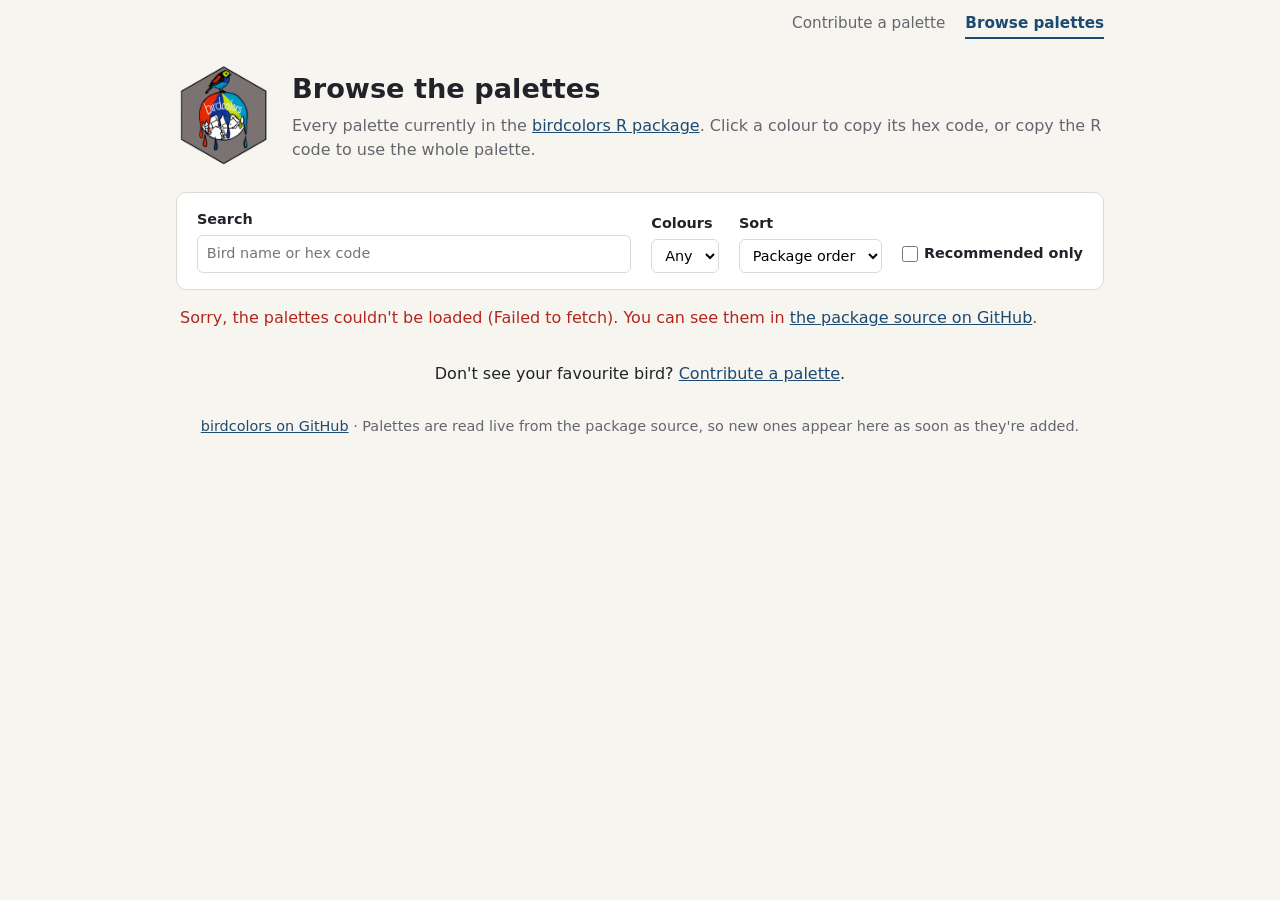
==== docs/palettes.html @ 2ce7941a "Add anonymous option, remove notes, add palette browse page - Contribute page: "Stay anonymous" chec" ====
<!doctype html>
<html lang="en">
<head>
  <meta charset="utf-8">
  <meta name="viewport" content="width=device-width, initial-scale=1">
  <title>birdcolors · Browse palettes</title>
  <meta name="description" content="Every colour palette currently in the birdcolors R package, with species names and hex codes.">
  <link rel="icon" href="logo.png">
  <link rel="stylesheet" href="style.css">
</head>
<body>
  <nav class="site-nav">
    <a href="index.html">Contribute a palette</a>
    <a href="palettes.html" aria-current="page">Browse palettes</a>
  </nav>
  <header class="site-header">
    <img src="logo.png" alt="birdcolors logo" class="logo">
    <div>
      <h1>Browse the palettes</h1>
      <p class="lede">
        Every palette currently in the <a href="https://github.com/bentonelli/birdcolors">birdcolors R package</a>.
        Click a colour to copy its hex code, or copy the R code to use the whole palette.
      </p>
    </div>
  </header>

  <main>
    <section class="card gallery-controls" aria-label="Filter palettes">
      <label>Search
        <input type="search" id="search" placeholder="Bird name or hex code" autocomplete="off">
      </label>
      <label>Colours
        <select id="n-colors">
          <option value="">Any</option>
          <option value="2">2</option><option value="3">3</option><option value="4">4</option>
          <option value="5">5</option><option value="6">6</option><option value="7">7</option>
          <option value="8">8</option><option value="9">9</option>
        </select>
      </label>
      <label>Sort
        <select id="sort">
          <option value="package">Package order</option>
          <option value="name">Name (A–Z)</option>
        </select>
      </label>
      <label class="inline-check">
        <input type="checkbox" id="rec-only"> Recommended only
      </label>
    </section>

    <p id="gallery-status" class="gallery-status" role="status">Loading palettes…</p>
    <div id="gallery" class="gallery"></div>

    <p class="gallery-cta">
      Don't see your favourite bird? <a href="index.html">Contribute a palette</a>.
    </p>
  </main>

  <div id="toast" class="toast" role="status" aria-live="polite" hidden></div>

  <footer>
    <p>
      <a href="https://github.com/bentonelli/birdcolors">birdcolors on GitHub</a> ·
      Palettes are read live from the package source, so new ones appear here as soon as they're added.
    </p>
  </footer>

  <script src="palettes-data.js"></script>
  <script src="gallery.js"></script>
</body>
</html>
---- docs/style.css ----
:root {
  --bg: #f7f5f0;
  --card: #ffffff;
  --ink: #23222a;
  --muted: #66646d;
  --line: #dedad2;
  --accent: #1d4a70;      /* Ultramarine Lorikeet */
  --accent-2: #e67b3d;    /* Hildebrandt's Starling */
  --ok: #2f7a4b;
  --warn: #9a5b00;
  --err: #b3261e;
  --radius: 10px;
  font-family: system-ui, -apple-system, "Segoe UI", Roboto, sans-serif;
  color: var(--ink);
  background: var(--bg);
  line-height: 1.5;
}

* { box-sizing: border-box; }
body { margin: 0; }
a { color: var(--accent); }

.site-header {
  display: flex;
  gap: 1.25rem;
  align-items: center;
  max-width: 960px;
  margin: 0 auto;
  padding: 1.5rem 1rem 0.5rem;
}
.logo { width: 96px; height: auto; flex-shrink: 0; }
h1 { margin: 0 0 0.25rem; font-size: 1.7rem; }
.lede { margin: 0; color: var(--muted); }

main { max-width: 960px; margin: 0 auto; padding: 0 1rem; }

.card {
  background: var(--card);
  border: 1px solid var(--line);
  border-radius: var(--radius);
  padding: 1.25rem 1.25rem 1.5rem;
  margin: 1rem 0;
}
.card h2 { margin: 0 0 0.75rem; font-size: 1.2rem; display: flex; align-items: center; gap: 0.5rem; }
.step {
  display: inline-grid; place-items: center;
  width: 1.7rem; height: 1.7rem; border-radius: 50%;
  background: var(--accent); color: #fff; font-size: 0.95rem;
}
.hint { color: var(--muted); font-size: 0.9rem; margin: 0.25rem 0 0.75rem; }

/* Drop zone */
.dropzone {
  border: 2px dashed var(--line);
  border-radius: var(--radius);
  padding: 2rem 1rem;
  text-align: center;
  cursor: pointer;
  transition: border-color .15s, background .15s;
}
.dropzone p { margin: 0.25rem 0; }
.dropzone:hover, .dropzone:focus { border-color: var(--accent); outline: none; }
.dropzone.dragover { border-color: var(--accent-2); background: #fff6ef; }
.file-label { color: var(--accent); text-decoration: underline; cursor: pointer; }
.file-label input { position: absolute; width: 1px; height: 1px; opacity: 0; pointer-events: none; }

/* Picker */
.picker-toolbar {
  display: flex; flex-wrap: wrap; gap: 0.75rem 1rem; align-items: center;
  margin-bottom: 0.75rem;
}
.picker-toolbar .hint { margin: 0; flex: 1 1 260px; }
.canvas-wrap { position: relative; display: flex; justify-content: center; }
#image-canvas {
  max-width: 100%;
  max-height: 75vh;
  border-radius: 6px;
  cursor: crosshair;
  touch-action: none;
  display: block;
}
.loupe {
  position: absolute;
  pointer-events: none;
  border-radius: 50%;
  box-shadow: 0 2px 10px rgba(0,0,0,.35);
  border: 3px solid #fff;
  width: 138px; height: 138px;
  overflow: visible;
  z-index: 2;
}
.loupe canvas { border-radius: 50%; display: block; }
.loupe-hex {
  position: absolute; left: 50%; bottom: -1.9rem; transform: translateX(-50%);
  background: rgba(0,0,0,.75); color: #fff; font: 600 0.8rem ui-monospace, monospace;
  padding: 0.1rem 0.45rem; border-radius: 4px; white-space: nowrap;
}

/* Swatches */
.swatches { list-style: none; padding: 0; margin: 0.5rem 0; display: flex; flex-wrap: wrap; gap: 0.6rem; }
.swatch {
  width: 118px;
  border: 1px solid var(--line);
  border-radius: 8px;
  background: #fff;
  overflow: hidden;
  cursor: grab;
}
.swatch.dragging { opacity: 0.4; }
.swatch.drop-target { outline: 2px solid var(--accent-2); }
.swatch-color { height: 64px; position: relative; }
.swatch-num {
  position: absolute; top: 4px; left: 6px;
  font-size: 0.75rem; font-weight: 700; color: #fff;
  text-shadow: 0 0 3px rgba(0,0,0,.8);
}
.swatch input {
  width: 100%; border: 0; border-top: 1px solid var(--line);
  font: 0.9rem ui-monospace, monospace; text-align: center; padding: 0.3rem 0;
}
.swatch input.invalid { background: #fdecea; color: var(--err); }
.swatch-buttons { display: flex; border-top: 1px solid var(--line); }
.swatch-buttons button {
  flex: 1; border: 0; background: #faf9f6; padding: 0.25rem 0; cursor: pointer; font-size: 0.9rem;
}
.swatch-buttons button:hover { background: #efece4; }
.swatch-buttons button:disabled { color: #bbb; cursor: default; background: #faf9f6; }
.swatch-buttons button + button { border-left: 1px solid var(--line); }

.empty { color: var(--muted); font-style: italic; }
.palette-actions { display: flex; flex-wrap: wrap; gap: 0.5rem; align-items: center; margin: 0.5rem 0 1rem; }
.count { margin-left: auto; color: var(--muted); font-size: 0.9rem; }
.count.full { color: var(--warn); font-weight: 600; }

.preview { display: flex; height: 48px; border-radius: 8px; overflow: hidden; border: 1px solid var(--line); }
.preview:empty { display: none; }
.preview div { flex: 1; }

.rcode { margin-top: 1rem; }
.rcode summary { cursor: pointer; color: var(--accent); }
.rcode pre {
  background: #23222a; color: #f3f1ea; padding: 0.75rem; border-radius: 6px;
  overflow-x: auto; font-size: 0.85rem; margin: 0.5rem 0;
}

/* Form */
.grid { display: grid; grid-template-columns: 1fr 1fr; gap: 0.75rem 1rem; }
.grid label { display: flex; flex-direction: column; font-weight: 600; font-size: 0.92rem; gap: 0.25rem; }
.span-2 { grid-column: span 2; }
input[type=text], select, textarea {
  font: inherit; font-weight: 400; padding: 0.45rem 0.55rem;
  border: 1px solid var(--line); border-radius: 6px; background: #fff;
}
input:focus, select:focus, textarea:focus { outline: 2px solid var(--accent); outline-offset: -1px; }
.field-warning { color: var(--warn); font-weight: 400; font-size: 0.85rem; }
.hp { position: absolute !important; left: -9999px; width: 1px; height: 1px; overflow: hidden; }

.form-errors { color: var(--err); padding-left: 1.2rem; }

button { font: inherit; }
.primary, .secondary {
  border-radius: 6px; padding: 0.5rem 1rem; cursor: pointer; border: 1px solid var(--accent);
}
.primary { background: var(--accent); color: #fff; font-weight: 600; padding: 0.6rem 1.4rem; }
.primary:disabled { opacity: 0.6; cursor: progress; }
.secondary { background: #fff; color: var(--accent); }
.secondary:hover { background: #eef3f8; }
.small { padding: 0.2rem 0.7rem; font-size: 0.85rem; }

.message { padding: 0.6rem 0.8rem; border-radius: 6px; margin: 0.75rem 0 0; }
.message.ok { background: #e7f4ec; color: var(--ok); }
.message.warn { background: #fff4e0; color: var(--warn); }
.message.err { background: #fdecea; color: var(--err); }

footer { text-align: center; color: var(--muted); font-size: 0.9rem; padding: 1rem 1rem 2rem; }

@media (max-width: 640px) {
  .site-header { flex-direction: column; text-align: center; }
  .grid { grid-template-columns: 1fr; }
  .span-2 { grid-column: auto; }
  .swatch { width: calc(50% - 0.3rem); }
}

/* Navigation */
.site-nav {
  max-width: 960px; margin: 0 auto; padding: 0.75rem 1rem 0;
  display: flex; gap: 1.25rem; justify-content: flex-end; font-size: 0.95rem;
}
.site-nav a { text-decoration: none; color: var(--muted); padding-bottom: 2px; }
.site-nav a:hover { color: var(--accent); }
.site-nav a[aria-current="page"] { color: var(--accent); font-weight: 600; border-bottom: 2px solid var(--accent); }

/* Checkbox row inside the form grid */
.grid label.checkbox { flex-direction: row; align-items: center; gap: 0.5rem; font-weight: 600; cursor: pointer; }
.grid label.checkbox input { width: 1.1rem; height: 1.1rem; margin: 0; accent-color: var(--accent); }

/* Browse page */
.gallery-controls {
  display: flex; flex-wrap: wrap; gap: 0.75rem 1.25rem; align-items: flex-end; padding: 1rem 1.25rem;
}
.gallery-controls label { display: flex; flex-direction: column; gap: 0.25rem; font-weight: 600; font-size: 0.9rem; }
.gallery-controls label:first-child { flex: 1 1 240px; }
.gallery-controls input[type=search] {
  font: inherit; font-weight: 400; padding: 0.45rem 0.55rem; border: 1px solid var(--line); border-radius: 6px;
}
.gallery-controls .inline-check { flex-direction: row; align-items: center; gap: 0.4rem; padding-bottom: 0.5rem; cursor: pointer; }
.gallery-controls .inline-check input { accent-color: var(--accent); width: 1rem; height: 1rem; margin: 0; }

.gallery-status { color: var(--muted); margin: 0.5rem 0.25rem; }
.gallery-status.err { color: var(--err); }

.gallery { display: grid; grid-template-columns: repeat(auto-fill, minmax(290px, 1fr)); gap: 1rem; }
.palette-card {
  background: var(--card); border: 1px solid var(--line); border-radius: var(--radius);
  padding: 0.9rem; display: flex; flex-direction: column; gap: 0.6rem;
}
.palette-head { display: flex; flex-wrap: wrap; align-items: baseline; gap: 0.3rem 0.6rem; }
.palette-head h2 { margin: 0; font-size: 1.05rem; flex: 1 1 auto; }
.badge {
  font-size: 0.72rem; font-weight: 600; color: var(--accent);
  background: #eef3f8; border-radius: 999px; padding: 0.1rem 0.55rem; white-space: nowrap;
}
.n-colors { font-size: 0.8rem; color: var(--muted); white-space: nowrap; }

.palette-strip { display: flex; height: 64px; border-radius: 6px; overflow: hidden; }
.palette-strip button { flex: 1; border: 0; padding: 0; cursor: copy; transition: flex .12s; }
.palette-strip button:hover, .palette-strip button:focus-visible { flex: 1.6; outline: none; }

.hex-chips { display: flex; flex-wrap: wrap; gap: 0.3rem; }
.hex-chip {
  display: inline-flex; align-items: center; gap: 0.3rem; cursor: copy;
  font: 0.75rem ui-monospace, monospace; color: var(--ink);
  background: #faf9f6; border: 1px solid var(--line); border-radius: 4px; padding: 0.1rem 0.35rem;
}
.hex-chip:hover { background: #efece4; }
.hex-chip span { width: 0.7rem; height: 0.7rem; border-radius: 2px; display: inline-block; }
.hex-chip span.light { box-shadow: inset 0 0 0 1px var(--line); }

.palette-code { display: flex; align-items: center; gap: 0.5rem; margin-top: auto; }
.palette-code code {
  flex: 1; font-size: 0.8rem; background: #f3f1ea; border-radius: 4px; padding: 0.25rem 0.4rem;
  overflow-wrap: anywhere;
}

.gallery-cta { text-align: center; margin: 1.5rem 0 0; }

.toast {
  position: fixed; left: 50%; bottom: 1.5rem; transform: translateX(-50%);
  background: rgba(35,34,42,.92); color: #fff; padding: 0.45rem 0.9rem; border-radius: 6px;
  font-size: 0.9rem; z-index: 10;
}
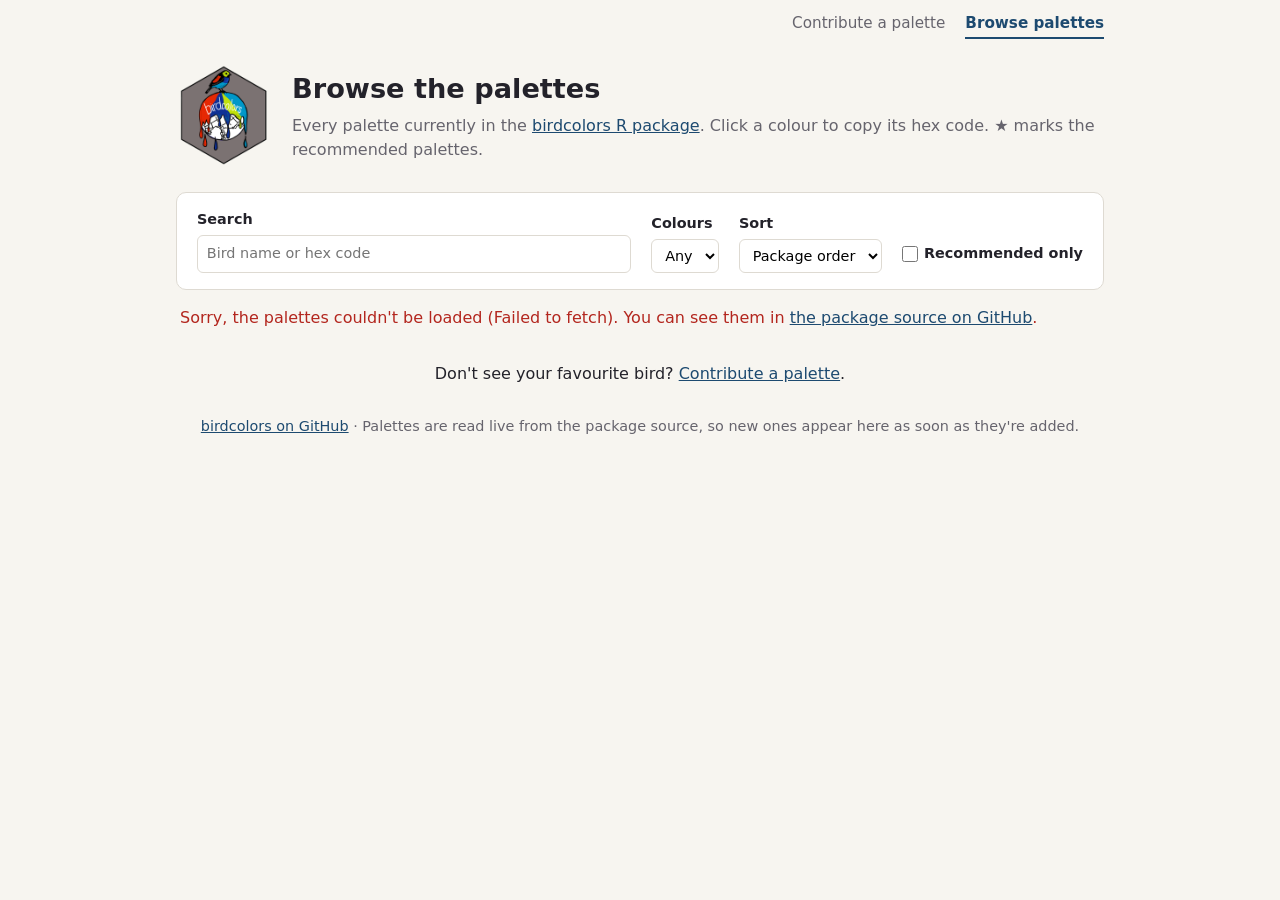
==== commit e0291a5b: "Browse page: drop R code line, make palette cards compact Co-Authored-By: Claude Opus 5.5 <noreply@a" ====
--- a/docs/palettes.html
+++ b/docs/palettes.html
@@ -19,7 +19,7 @@
       <h1>Browse the palettes</h1>
       <p class="lede">
         Every palette currently in the <a href="https://github.com/bentonelli/birdcolors">birdcolors R package</a>.
-        Click a colour to copy its hex code, or copy the R code to use the whole palette.
+        Click a colour to copy its hex code. ★ marks the recommended palettes.
       </p>
     </div>
   </header>
--- a/docs/style.css
+++ b/docs/style.css
@@ -209,38 +209,36 @@
 .gallery-status { color: var(--muted); margin: 0.5rem 0.25rem; }
 .gallery-status.err { color: var(--err); }
 
-.gallery { display: grid; grid-template-columns: repeat(auto-fill, minmax(290px, 1fr)); gap: 1rem; }
+.gallery { display: grid; grid-template-columns: repeat(auto-fill, minmax(180px, 1fr)); gap: 0.6rem; }
 .palette-card {
-  background: var(--card); border: 1px solid var(--line); border-radius: var(--radius);
-  padding: 0.9rem; display: flex; flex-direction: column; gap: 0.6rem;
-}
-.palette-head { display: flex; flex-wrap: wrap; align-items: baseline; gap: 0.3rem 0.6rem; }
-.palette-head h2 { margin: 0; font-size: 1.05rem; flex: 1 1 auto; }
+  background: var(--card); border: 1px solid var(--line); border-radius: 8px;
+  padding: 0.55rem 0.6rem 0.6rem; display: flex; flex-direction: column; gap: 0.4rem;
+}
+.palette-head { display: flex; align-items: baseline; gap: 0.35rem; }
+.palette-head h2 { margin: 0; font-size: 0.88rem; line-height: 1.25; flex: 1 1 0; min-width: 0; }
 .badge {
-  font-size: 0.72rem; font-weight: 600; color: var(--accent);
-  background: #eef3f8; border-radius: 999px; padding: 0.1rem 0.55rem; white-space: nowrap;
-}
-.n-colors { font-size: 0.8rem; color: var(--muted); white-space: nowrap; }
-
-.palette-strip { display: flex; height: 64px; border-radius: 6px; overflow: hidden; }
+  font-size: 0.66rem; font-weight: 600; color: var(--accent);
+  background: #eef3f8; border-radius: 999px; padding: 0.05rem 0.4rem; white-space: nowrap;
+  align-self: flex-start; margin-top: -0.15rem;
+}
+.n-colors {
+  font-size: 0.68rem; color: var(--muted); white-space: nowrap;
+  border: 1px solid var(--line); border-radius: 999px; padding: 0 0.35rem;
+}
+
+.palette-strip { display: flex; height: 36px; border-radius: 4px; overflow: hidden; box-shadow: 0 0 0 1px var(--line); }
 .palette-strip button { flex: 1; border: 0; padding: 0; cursor: copy; transition: flex .12s; }
 .palette-strip button:hover, .palette-strip button:focus-visible { flex: 1.6; outline: none; }
 
-.hex-chips { display: flex; flex-wrap: wrap; gap: 0.3rem; }
+.hex-chips { display: flex; flex-wrap: wrap; gap: 0.2rem; }
 .hex-chip {
-  display: inline-flex; align-items: center; gap: 0.3rem; cursor: copy;
-  font: 0.75rem ui-monospace, monospace; color: var(--ink);
-  background: #faf9f6; border: 1px solid var(--line); border-radius: 4px; padding: 0.1rem 0.35rem;
+  display: inline-flex; align-items: center; gap: 0.2rem; cursor: copy;
+  font: 0.64rem ui-monospace, monospace; color: var(--ink);
+  background: #faf9f6; border: 1px solid var(--line); border-radius: 3px; padding: 0 0.25rem;
 }
 .hex-chip:hover { background: #efece4; }
-.hex-chip span { width: 0.7rem; height: 0.7rem; border-radius: 2px; display: inline-block; }
+.hex-chip span { width: 0.55rem; height: 0.55rem; border-radius: 2px; display: inline-block; }
 .hex-chip span.light { box-shadow: inset 0 0 0 1px var(--line); }
-
-.palette-code { display: flex; align-items: center; gap: 0.5rem; margin-top: auto; }
-.palette-code code {
-  flex: 1; font-size: 0.8rem; background: #f3f1ea; border-radius: 4px; padding: 0.25rem 0.4rem;
-  overflow-wrap: anywhere;
-}
 
 .gallery-cta { text-align: center; margin: 1.5rem 0 0; }
 
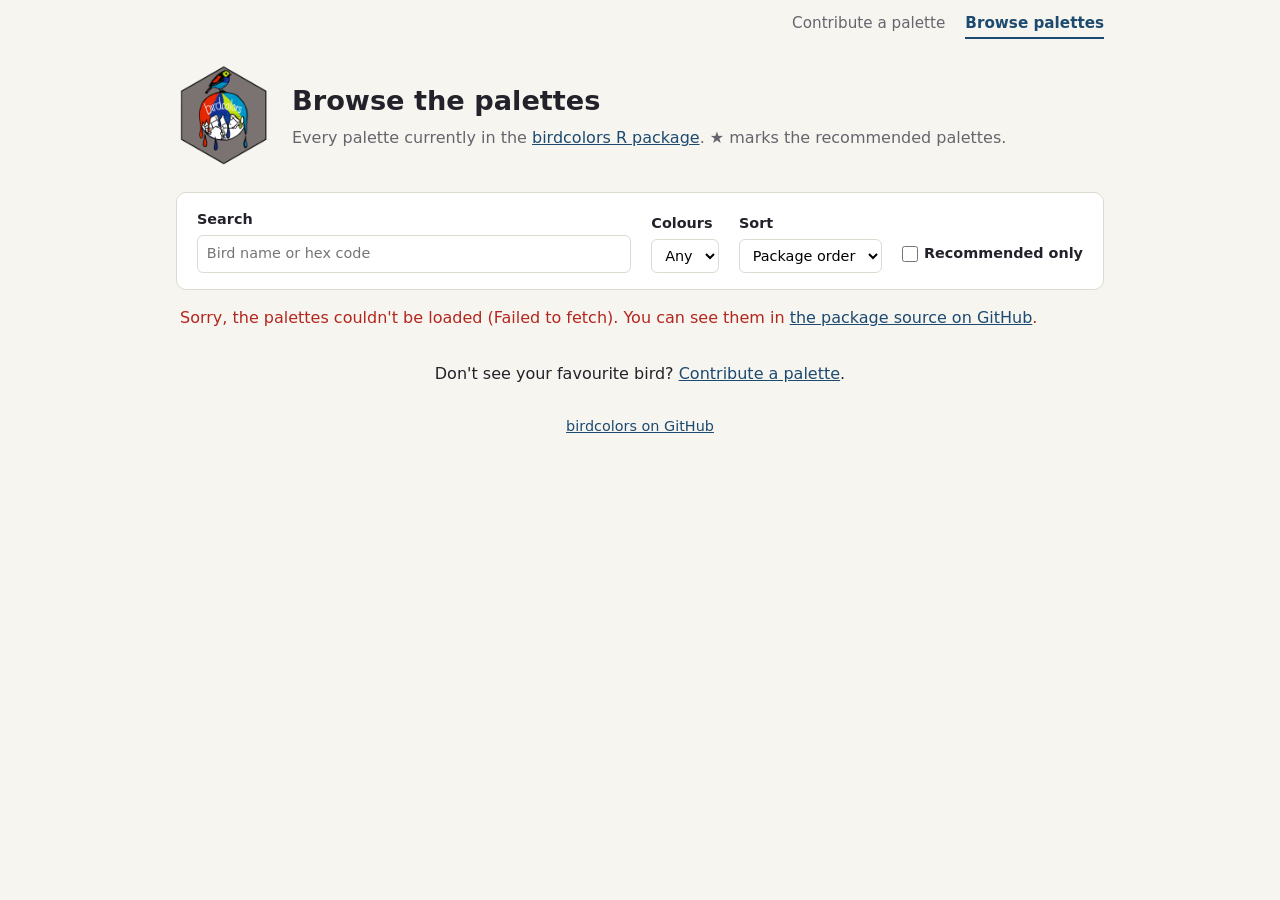
==== commit c23b7049: "Browse page: remove click-to-copy and the live-source footer note Co-Authored-By: Claude Opus 5.5 <n" ====
--- a/docs/palettes.html
+++ b/docs/palettes.html
@@ -19,7 +19,7 @@
       <h1>Browse the palettes</h1>
       <p class="lede">
         Every palette currently in the <a href="https://github.com/bentonelli/birdcolors">birdcolors R package</a>.
-        Click a colour to copy its hex code. ★ marks the recommended palettes.
+        ★ marks the recommended palettes.
       </p>
     </div>
   </header>
@@ -56,12 +56,9 @@
     </p>
   </main>
 
-  <div id="toast" class="toast" role="status" aria-live="polite" hidden></div>
-
   <footer>
     <p>
-      <a href="https://github.com/bentonelli/birdcolors">birdcolors on GitHub</a> ·
-      Palettes are read live from the package source, so new ones appear here as soon as they're added.
+      <a href="https://github.com/bentonelli/birdcolors">birdcolors on GitHub</a>
     </p>
   </footer>
 
--- a/docs/style.css
+++ b/docs/style.css
@@ -227,23 +227,16 @@
 }
 
 .palette-strip { display: flex; height: 36px; border-radius: 4px; overflow: hidden; box-shadow: 0 0 0 1px var(--line); }
-.palette-strip button { flex: 1; border: 0; padding: 0; cursor: copy; transition: flex .12s; }
-.palette-strip button:hover, .palette-strip button:focus-visible { flex: 1.6; outline: none; }
+.palette-strip span { flex: 1; }
 
 .hex-chips { display: flex; flex-wrap: wrap; gap: 0.2rem; }
 .hex-chip {
-  display: inline-flex; align-items: center; gap: 0.2rem; cursor: copy;
+  display: inline-flex; align-items: center; gap: 0.2rem;
   font: 0.64rem ui-monospace, monospace; color: var(--ink);
   background: #faf9f6; border: 1px solid var(--line); border-radius: 3px; padding: 0 0.25rem;
 }
-.hex-chip:hover { background: #efece4; }
 .hex-chip span { width: 0.55rem; height: 0.55rem; border-radius: 2px; display: inline-block; }
 .hex-chip span.light { box-shadow: inset 0 0 0 1px var(--line); }
 
 .gallery-cta { text-align: center; margin: 1.5rem 0 0; }
 
-.toast {
-  position: fixed; left: 50%; bottom: 1.5rem; transform: translateX(-50%);
-  background: rgba(35,34,42,.92); color: #fff; padding: 0.45rem 0.9rem; border-radius: 6px;
-  font-size: 0.9rem; z-index: 10;
-}
